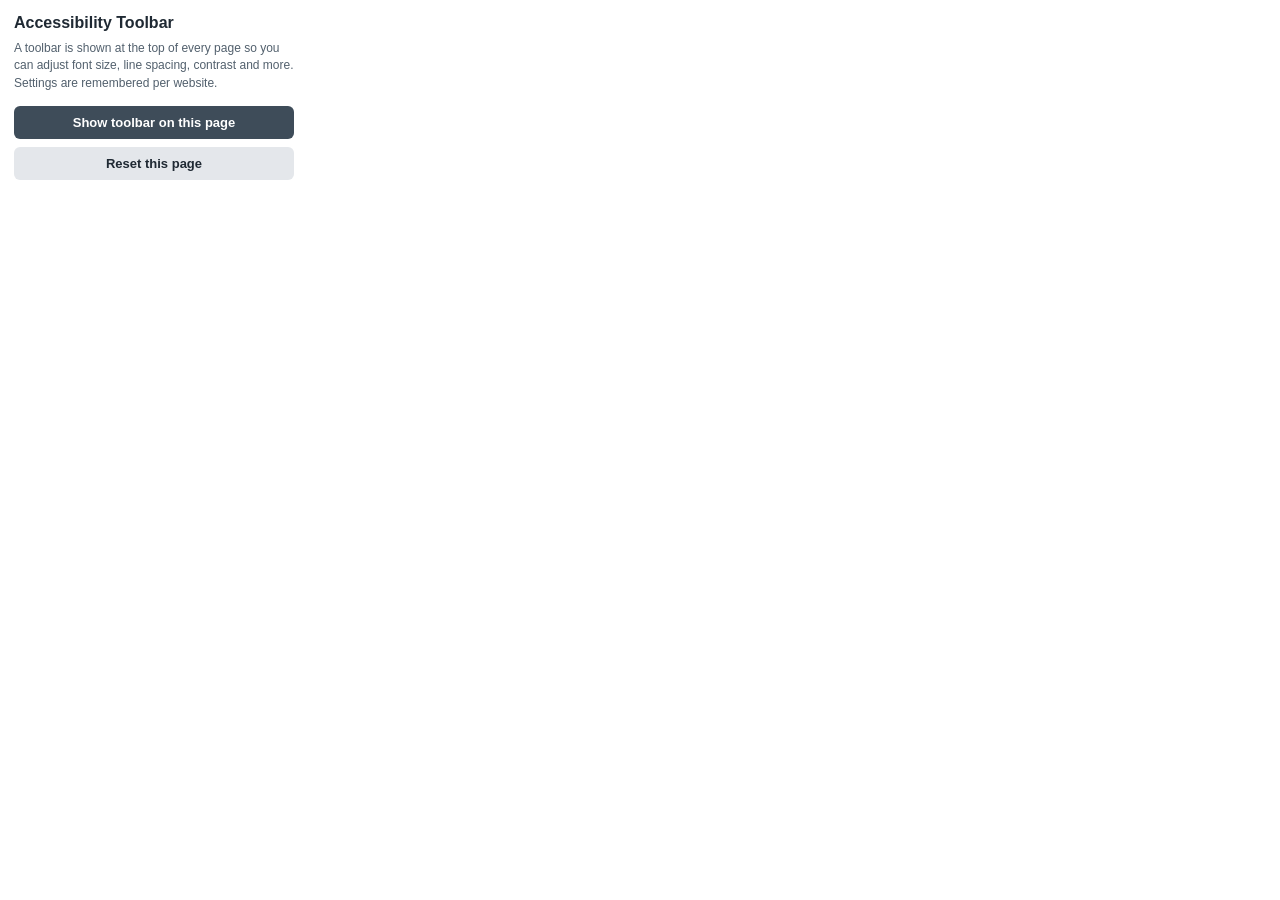
==== popup/popup.html @ 9824e22e "Add Accessibility Toolbar Chrome extension Manifest V3 extension that injects a fixed toolbar at the" ====
<!DOCTYPE html>
<html lang="en">
  <head>
    <meta charset="UTF-8" />
    <meta name="viewport" content="width=device-width, initial-scale=1.0" />
    <link rel="stylesheet" href="popup.css" />
    <title>Accessibility Toolbar</title>
  </head>
  <body>
    <h1>Accessibility Toolbar</h1>
    <p class="hint">
      A toolbar is shown at the top of every page so you can adjust font size,
      line spacing, contrast and more. Settings are remembered per website.
    </p>
    <div class="actions">
      <button id="show">Show toolbar on this page</button>
      <button id="reset">Reset this page</button>
    </div>
    <p id="status" class="status"></p>
    <script src="popup.js"></script>
  </body>
</html>
---- popup/popup.css ----
body {
  width: 280px;
  margin: 0;
  padding: 14px;
  font-family: -apple-system, BlinkMacSystemFont, "Segoe UI", Roboto, Helvetica,
    Arial, sans-serif;
  color: #1f2933;
  background: #fff;
}

h1 {
  margin: 0 0 8px;
  font-size: 16px;
}

.hint {
  margin: 0 0 14px;
  font-size: 12px;
  line-height: 1.45;
  color: #52606d;
}

.actions {
  display: flex;
  flex-direction: column;
  gap: 8px;
}

button {
  cursor: pointer;
  padding: 9px 12px;
  border: none;
  border-radius: 6px;
  background: #3e4c59;
  color: #fff;
  font-size: 13px;
  font-weight: 600;
}

button:hover {
  background: #52606d;
}

#reset {
  background: #e4e7eb;
  color: #1f2933;
}

#reset:hover {
  background: #cbd2d9;
}

.status {
  min-height: 16px;
  margin: 10px 0 0;
  font-size: 12px;
  color: #2bb673;
}
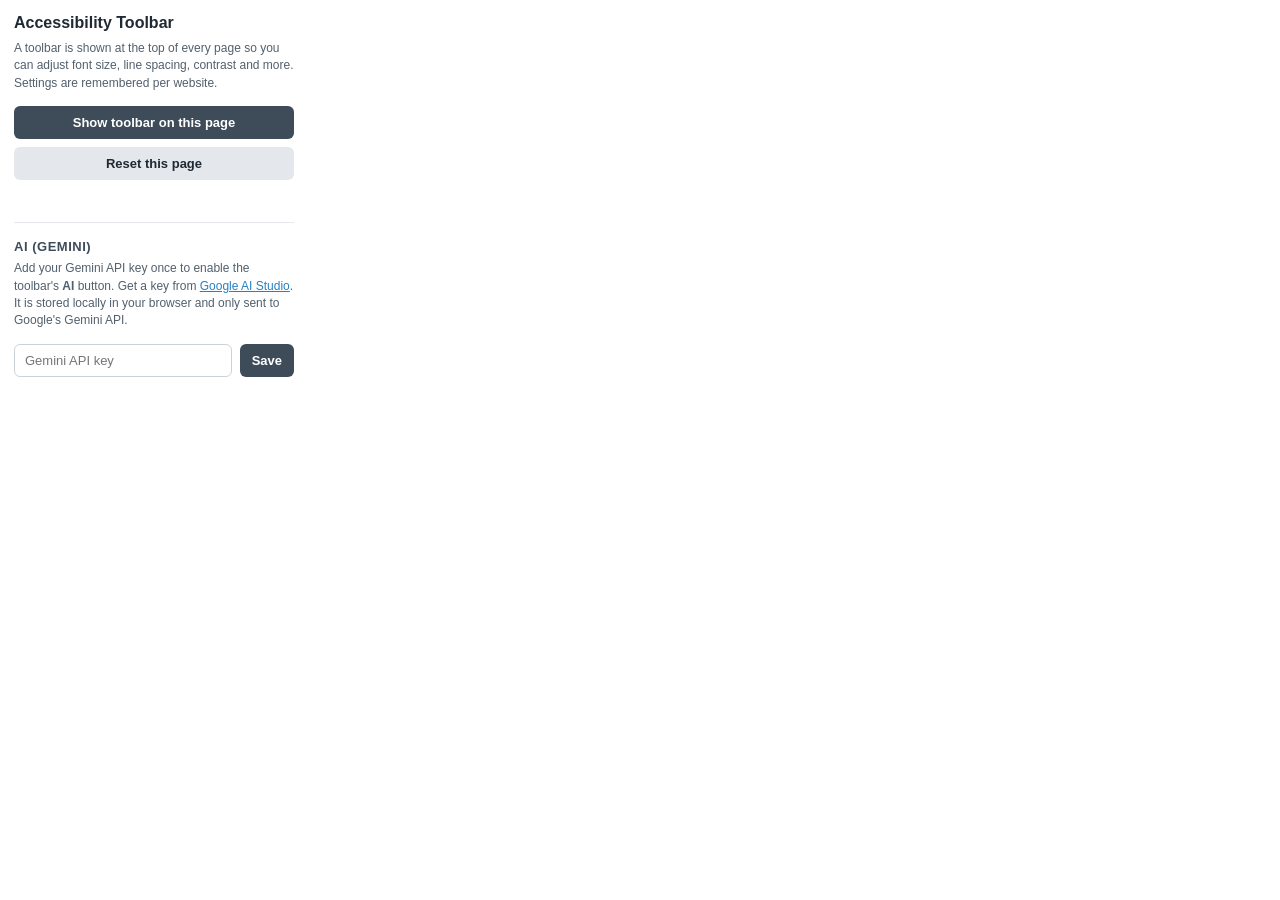
==== commit 8ac51497: "Move Gemini API key entry to the popup Separate one-time key setup from day-to-day AI use so the key" ====
--- a/popup/popup.html
+++ b/popup/popup.html
@@ -17,6 +17,30 @@
       <button id="reset">Reset this page</button>
     </div>
     <p id="status" class="status"></p>
+
+    <hr class="divider" />
+
+    <h2>AI (Gemini)</h2>
+    <p class="hint">
+      Add your Gemini API key once to enable the toolbar's <strong>AI</strong>
+      button. Get a key from
+      <a href="https://aistudio.google.com/apikey" target="_blank" rel="noopener"
+        >Google AI Studio</a
+      >. It is stored locally in your browser and only sent to Google's Gemini
+      API.
+    </p>
+    <div class="field">
+      <input
+        id="api-key"
+        type="password"
+        placeholder="Gemini API key"
+        autocomplete="off"
+        spellcheck="false"
+      />
+      <button id="save-key">Save</button>
+    </div>
+    <p id="key-status" class="status"></p>
+
     <script src="popup.js"></script>
   </body>
 </html>
--- a/popup/popup.css
+++ b/popup/popup.css
@@ -11,6 +11,44 @@
 h1 {
   margin: 0 0 8px;
   font-size: 16px;
+}
+
+h2 {
+  margin: 0 0 6px;
+  font-size: 13px;
+  text-transform: uppercase;
+  letter-spacing: 0.04em;
+  color: #3e4c59;
+}
+
+.divider {
+  margin: 16px 0;
+  border: none;
+  border-top: 1px solid #e4e7eb;
+}
+
+.field {
+  display: flex;
+  gap: 8px;
+}
+
+#api-key {
+  flex: 1 1 auto;
+  min-width: 0;
+  box-sizing: border-box;
+  padding: 8px 10px;
+  border: 1px solid #cbd2d9;
+  border-radius: 6px;
+  font-size: 13px;
+  color: #1f2933;
+}
+
+#save-key {
+  flex: 0 0 auto;
+}
+
+.hint a {
+  color: #2680c2;
 }
 
 .hint {
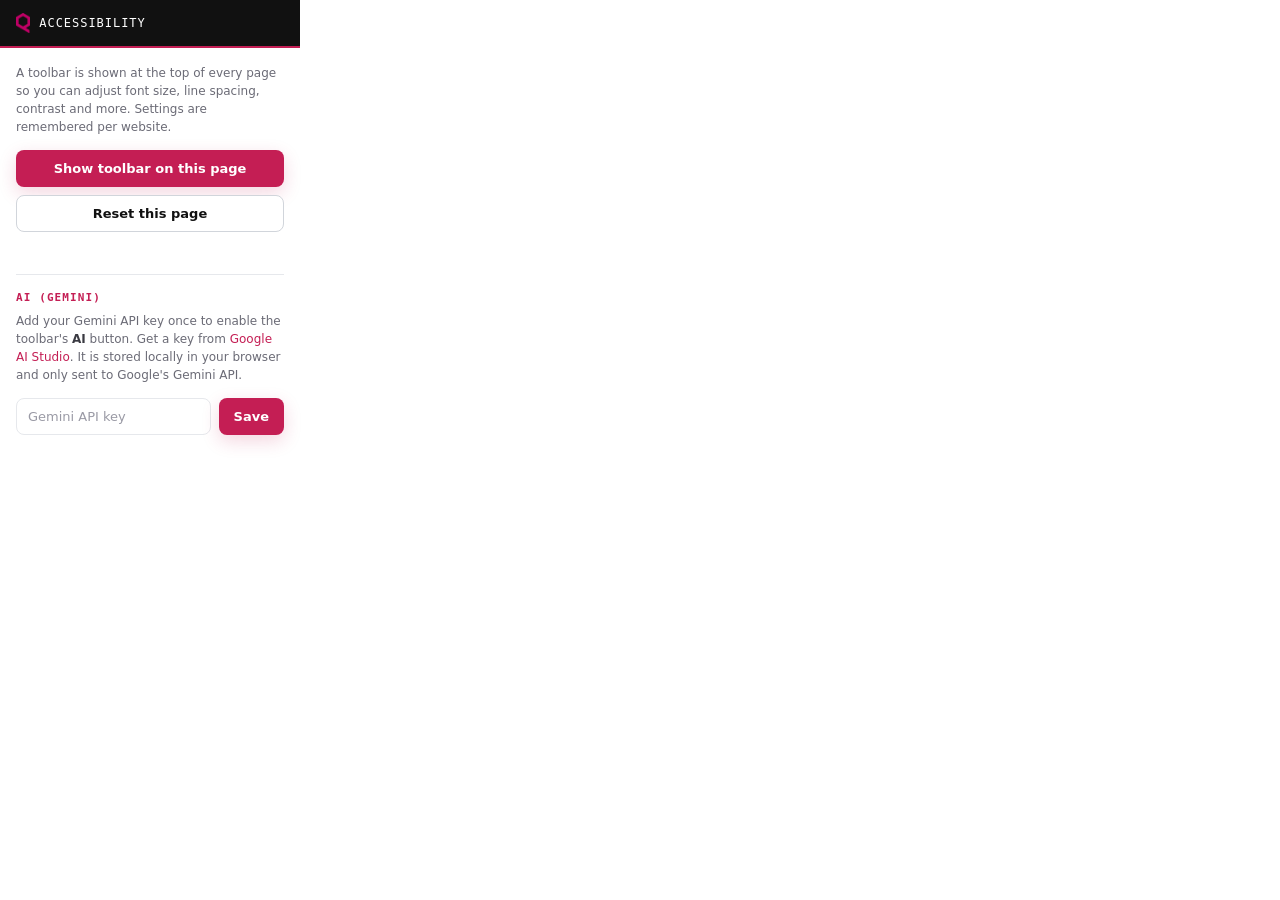
==== commit 1bc312eb: "Style the popup in the Quantica brand Restyle the extension popup to match the toolbar: a dark Q-mar" ====
--- a/popup/popup.html
+++ b/popup/popup.html
@@ -7,39 +7,47 @@
     <title>Accessibility Toolbar</title>
   </head>
   <body>
-    <h1>Accessibility Toolbar</h1>
-    <p class="hint">
-      A toolbar is shown at the top of every page so you can adjust font size,
-      line spacing, contrast and more. Settings are remembered per website.
-    </p>
-    <div class="actions">
-      <button id="show">Show toolbar on this page</button>
-      <button id="reset">Reset this page</button>
+    <header class="brandbar">
+      <img class="brand-q" src="../icons/qmark-magenta.png" alt="Quantica" />
+      <span class="brand-word">Accessibility</span>
+    </header>
+
+    <div class="content">
+      <p class="hint">
+        A toolbar is shown at the top of every page so you can adjust font size,
+        line spacing, contrast and more. Settings are remembered per website.
+      </p>
+      <div class="actions">
+        <button id="show" class="btn btn-primary">
+          Show toolbar on this page
+        </button>
+        <button id="reset" class="btn btn-ghost">Reset this page</button>
+      </div>
+      <p id="status" class="status"></p>
+
+      <hr class="divider" />
+
+      <h2 class="eyebrow">AI (Gemini)</h2>
+      <p class="hint">
+        Add your Gemini API key once to enable the toolbar's <strong>AI</strong>
+        button. Get a key from
+        <a href="https://aistudio.google.com/apikey" target="_blank" rel="noopener"
+          >Google AI Studio</a
+        >. It is stored locally in your browser and only sent to Google's Gemini
+        API.
+      </p>
+      <div class="field">
+        <input
+          id="api-key"
+          type="password"
+          placeholder="Gemini API key"
+          autocomplete="off"
+          spellcheck="false"
+        />
+        <button id="save-key" class="btn btn-primary">Save</button>
+      </div>
+      <p id="key-status" class="status"></p>
     </div>
-    <p id="status" class="status"></p>
-
-    <hr class="divider" />
-
-    <h2>AI (Gemini)</h2>
-    <p class="hint">
-      Add your Gemini API key once to enable the toolbar's <strong>AI</strong>
-      button. Get a key from
-      <a href="https://aistudio.google.com/apikey" target="_blank" rel="noopener"
-        >Google AI Studio</a
-      >. It is stored locally in your browser and only sent to Google's Gemini
-      API.
-    </p>
-    <div class="field">
-      <input
-        id="api-key"
-        type="password"
-        placeholder="Gemini API key"
-        autocomplete="off"
-        spellcheck="false"
-      />
-      <button id="save-key">Save</button>
-    </div>
-    <p id="key-status" class="status"></p>
 
     <script src="popup.js"></script>
   </body>
--- a/popup/popup.css
+++ b/popup/popup.css
@@ -1,30 +1,146 @@
-body {
-  width: 280px;
-  margin: 0;
-  padding: 14px;
-  font-family: -apple-system, BlinkMacSystemFont, "Segoe UI", Roboto, Helvetica,
-    Arial, sans-serif;
-  color: #1f2933;
-  background: #fff;
+/* Popup styles, in the Quantica Lab brand: a dark Q-mark header over a white
+   body with Quantica Pink as the hero action color. Brand tokens are inlined
+   (no remote @import) so the popup renders instantly and offline; Satoshi /
+   Geist Mono fall back to system fonts where they aren't installed. */
+:root {
+  --q-pink: #c41e54; /* hero */
+  --q-berry: #8a004c; /* pressed */
+  --q-rose: #ff4d9a; /* focus */
+  --q-ink: #111111; /* dark header surface */
+  --q-white: #ffffff;
+  --q-fg-1: #111111; /* primary text */
+  --q-fg-2: #3a3a42; /* secondary text */
+  --q-fg-3: #6b6b76; /* tertiary / hints */
+  --q-bg-2: #f5f6f8; /* subtle surface */
+  --q-border: #e6e8ec; /* hairline */
+  --q-border-2: #d1d5db; /* stronger divider */
+  --q-success: #00a37a;
+  --q-error: #dc2626;
+  --q-font-sans: "Satoshi", "Inter", system-ui, -apple-system, BlinkMacSystemFont,
+    "Segoe UI", Roboto, Helvetica, Arial, sans-serif;
+  --q-font-mono: "Geist Mono", ui-monospace, "SF Mono", Menlo, monospace;
 }
 
-h1 {
-  margin: 0 0 8px;
-  font-size: 16px;
+* {
+  box-sizing: border-box;
 }
 
-h2 {
-  margin: 0 0 6px;
+body {
+  width: 300px;
+  margin: 0;
+  font-family: var(--q-font-sans);
+  color: var(--q-fg-1);
+  background: var(--q-white);
+}
+
+/* Brand lockup header: magenta Q-mark + mono wordmark on dark ink. */
+.brandbar {
+  display: flex;
+  align-items: center;
+  gap: 9px;
+  padding: 13px 16px;
+  background: var(--q-ink);
+  border-bottom: 2px solid var(--q-pink);
+}
+
+.brandbar .brand-q {
+  display: block;
+  height: 20px;
+  width: auto;
+}
+
+.brandbar .brand-word {
+  font-family: var(--q-font-mono);
+  font-size: 12px;
+  font-weight: 500;
+  letter-spacing: 0.08em;
+  text-transform: uppercase;
+  color: var(--q-white);
+}
+
+.content {
+  padding: 16px;
+}
+
+h2.eyebrow {
+  margin: 0 0 8px;
+  font-family: var(--q-font-mono);
+  font-size: 11px;
+  font-weight: 600;
+  letter-spacing: 0.1em;
+  text-transform: uppercase;
+  color: var(--q-pink);
+}
+
+.hint {
+  margin: 0 0 14px;
+  font-size: 12px;
+  line-height: 1.5;
+  color: var(--q-fg-3);
+}
+
+.hint strong {
+  color: var(--q-fg-2);
+  font-weight: 600;
+}
+
+.hint a {
+  color: var(--q-pink);
+  font-weight: 500;
+  text-decoration: none;
+}
+
+.hint a:hover {
+  text-decoration: underline;
+}
+
+.actions {
+  display: flex;
+  flex-direction: column;
+  gap: 8px;
+}
+
+.btn {
+  cursor: pointer;
+  padding: 10px 14px;
+  border: 1px solid transparent;
+  border-radius: 8px;
+  font-family: inherit;
   font-size: 13px;
-  text-transform: uppercase;
-  letter-spacing: 0.04em;
-  color: #3e4c59;
+  font-weight: 600;
+  transition: background 0.12s cubic-bezier(0.2, 0.6, 0.2, 1),
+    border-color 0.12s cubic-bezier(0.2, 0.6, 0.2, 1);
+}
+
+.btn:focus-visible {
+  outline: 2px solid var(--q-rose);
+  outline-offset: 2px;
+}
+
+.btn-primary {
+  background: var(--q-pink);
+  color: var(--q-white);
+  box-shadow: 0 6px 18px rgba(196, 30, 84, 0.18);
+}
+
+.btn-primary:hover {
+  background: var(--q-berry);
+}
+
+.btn-ghost {
+  background: var(--q-white);
+  color: var(--q-fg-1);
+  border-color: var(--q-border-2);
+}
+
+.btn-ghost:hover {
+  background: var(--q-bg-2);
 }
 
 .divider {
   margin: 16px 0;
   border: none;
-  border-top: 1px solid #e4e7eb;
+  border-top: 1px solid var(--q-border);
 }
 
 .field {
@@ -35,62 +151,36 @@
 #api-key {
   flex: 1 1 auto;
   min-width: 0;
-  box-sizing: border-box;
-  padding: 8px 10px;
-  border: 1px solid #cbd2d9;
-  border-radius: 6px;
+  padding: 9px 11px;
+  border: 1px solid var(--q-border);
+  border-radius: 8px;
+  font-family: inherit;
   font-size: 13px;
-  color: #1f2933;
+  color: var(--q-fg-1);
+  background: var(--q-white);
+  transition: border-color 0.12s cubic-bezier(0.2, 0.6, 0.2, 1);
+}
+
+#api-key:focus {
+  outline: none;
+  border-color: var(--q-rose);
+}
+
+#api-key::placeholder {
+  color: #9a9aa5;
 }
 
 #save-key {
   flex: 0 0 auto;
 }
 
-.hint a {
-  color: #2680c2;
-}
-
-.hint {
-  margin: 0 0 14px;
-  font-size: 12px;
-  line-height: 1.45;
-  color: #52606d;
-}
-
-.actions {
-  display: flex;
-  flex-direction: column;
-  gap: 8px;
-}
-
-button {
-  cursor: pointer;
-  padding: 9px 12px;
-  border: none;
-  border-radius: 6px;
-  background: #3e4c59;
-  color: #fff;
-  font-size: 13px;
-  font-weight: 600;
-}
-
-button:hover {
-  background: #52606d;
-}
-
-#reset {
-  background: #e4e7eb;
-  color: #1f2933;
-}
-
-#reset:hover {
-  background: #cbd2d9;
-}
-
 .status {
   min-height: 16px;
   margin: 10px 0 0;
   font-size: 12px;
-  color: #2bb673;
+  color: var(--q-success);
 }
+
+.status.error {
+  color: var(--q-error);
+}
